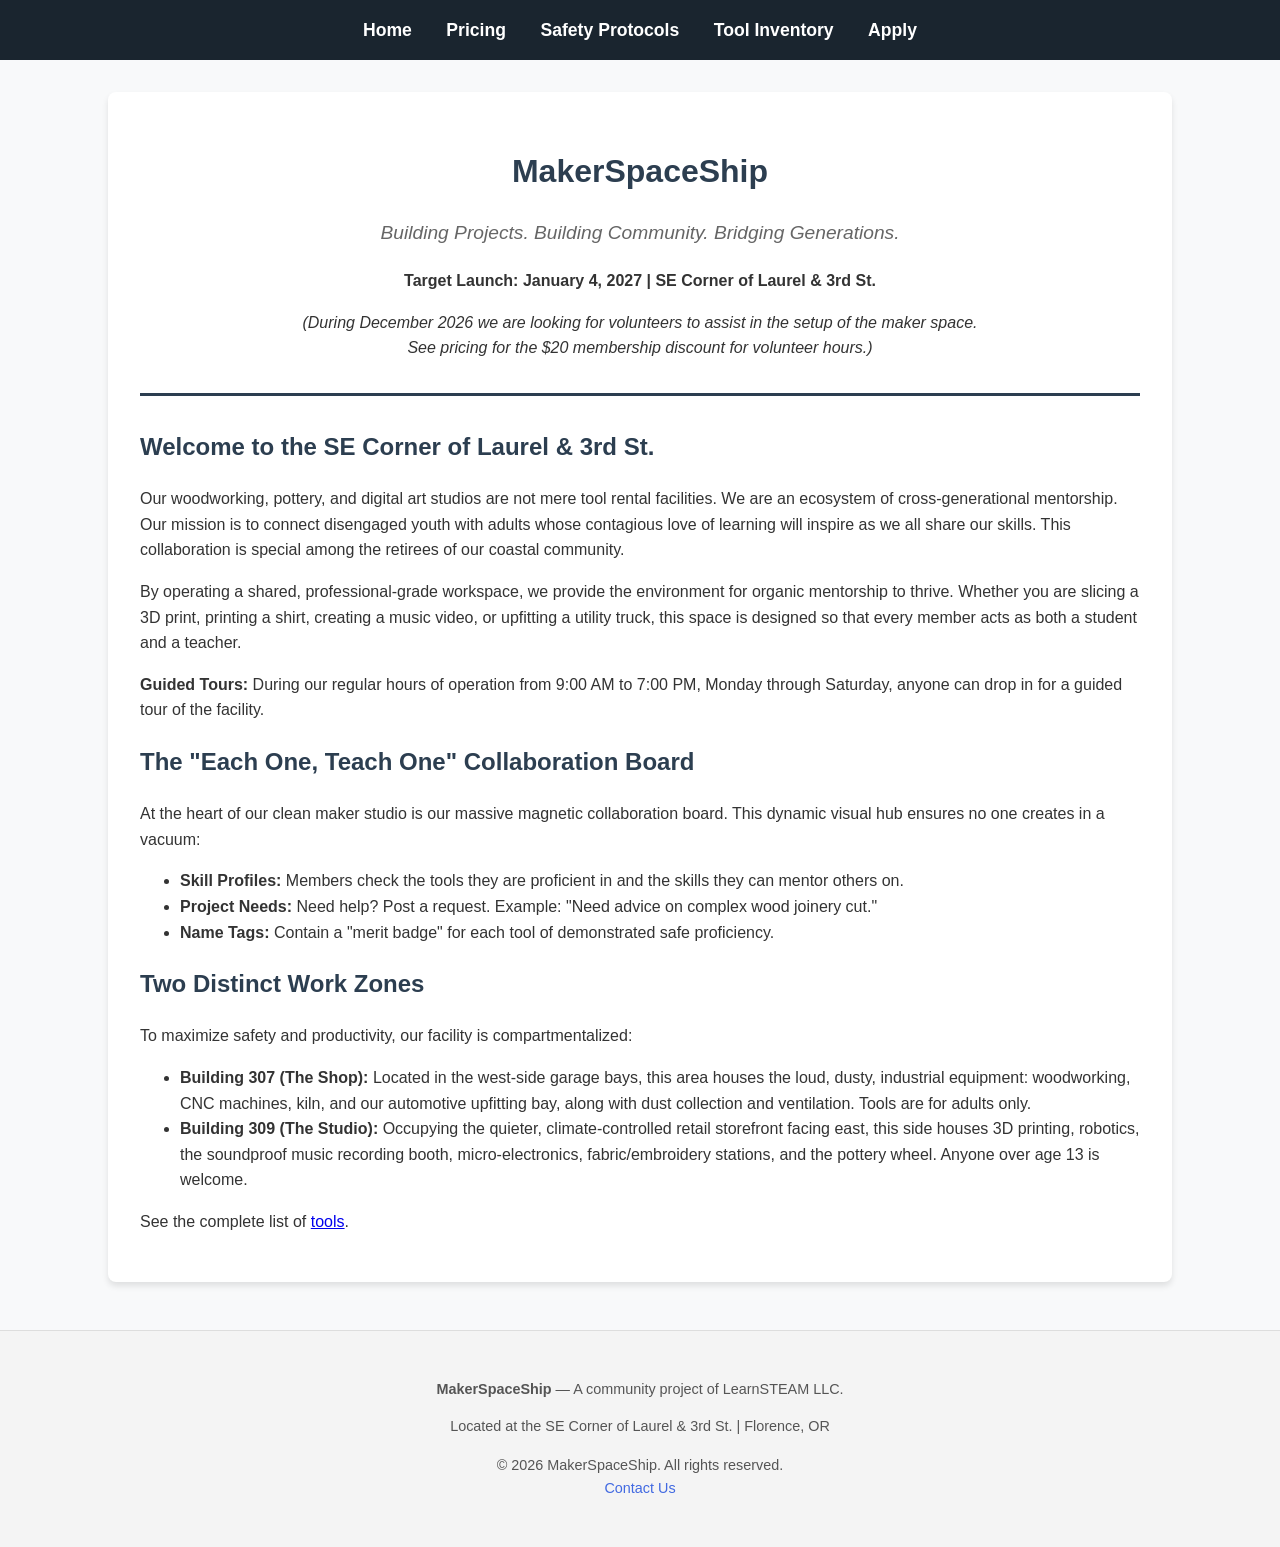
==== index.html @ c127ae03 "Rename index.htm to index.html" ====
<!DOCTYPE html>
<html lang="en">
<head>
  <meta charset="UTF-8">
  <title>MakerSpaceShip | Florence, OR</title>
  <link rel="stylesheet" href="style.css">
</head>
<body>

  <div class="container">
    <header>
      <h1>MakerSpaceShip</h1>
      <p class="hero-subtitle">Building Projects. Building Community. Bridging Generations.</p>
      <p><strong>Target Launch: January 4, 2027 | SE Corner of Laurel & 3rd St.</strong></p>
      <p><em>(During December 2026 we are looking for volunteers to assist in the setup of the maker space. <br>See pricing for the $20 membership discount for volunteer hours.)</em></p>
    </header>

    <main>
      <h2>Welcome to the SE Corner of Laurel & 3rd St.</h2>
      <p>Our woodworking, pottery, and digital art studios are not mere tool rental facilities. We are an ecosystem of cross-generational mentorship. Our mission is to connect disengaged youth with adults whose contagious love of learning will inspire as we all share our skills. This collaboration is special among the retirees of our coastal community.</p>
      
      <p>By operating a shared, professional-grade workspace, we provide the environment for organic mentorship to thrive. Whether you are slicing a 3D print, printing a shirt, creating a music video, or upfitting a utility truck, this space is designed so that every member acts as both a student and a teacher.</p>

      <p><strong>Guided Tours:</strong> During our regular hours of operation from 9:00 AM to 7:00 PM, Monday through Saturday, anyone can drop in for a guided tour of the facility.</p>

      <h2>The "Each One, Teach One" Collaboration Board</h2>
      <p>At the heart of our clean maker studio is our massive magnetic collaboration board. This dynamic visual hub ensures no one creates in a vacuum:</p>
      <ul>
        <li><strong>Skill Profiles:</strong> Members check the tools they are proficient in and the skills they can mentor others on.</li>
        <li><strong>Project Needs:</strong> Need help? Post a request. Example: "Need advice on complex wood joinery cut."</li>
        <li><strong>Name Tags:</strong> Contain a "merit badge" for each tool of demonstrated safe proficiency.</li>
      </ul>

      <h2>Two Distinct Work Zones</h2>
      <p>To maximize safety and productivity, our facility is compartmentalized:</p>
      <ul>
        <li><strong>Building 307 (The Shop):</strong> Located in the west-side garage bays, this area houses the loud, dusty, industrial equipment: woodworking, CNC machines, kiln, and our automotive upfitting bay, along with dust collection and ventilation. Tools are for adults only.</li>
        <li><strong>Building 309 (The Studio):</strong> Occupying the quieter, climate-controlled retail storefront facing east, this side houses 3D printing, robotics, the soundproof music recording booth, micro-electronics, fabric/embroidery stations, and the pottery wheel. Anyone over age 13 is welcome. </li>
      </ul>
      <p>See the complete list of <a href="tools.htm">tools</a>.</p>
    </main>
  </div>

    </main>
  </div>

  <!-- Link to the dynamic navigation menu -->
  <script src="header.js"></script>
  <!-- Link to the dynamic footer -->
  <script src="footer.js"></script>
</body>
</html>


</body>
</html>
---- style.css ----
/* makerspace/style.css */
:root {
  --primary-color: #2c3e50;
  --secondary-color: #e74c3c;
  --bg-color: #f8f9fa;
  --text-color: #333;
  --nav-bg: #1a252f;
  --border-color: #ddd;
}

body {
  font-family: 'Segoe UI', Tahoma, Geneva, Verdana, sans-serif;
  line-height: 1.6;
  color: var(--text-color);
  background-color: var(--bg-color);
  margin: 0;
  padding: 0;
}

/* Navigation */
nav {
  background: var(--nav-bg);
  padding: 1rem 0;
  text-align: center;
}

nav a {
  color: #fff;
  text-decoration: none;
  margin: 0 15px;
  font-weight: bold;
  font-size: 1.1rem;
  transition: color 0.3s;
}

nav a:hover {
  color: var(--secondary-color);
}

/* Layout */
.container {
  max-width: 1000px;
  margin: 2rem auto;
  padding: 2rem;
  background: #fff;
  box-shadow: 0 4px 6px rgba(0,0,0,0.1);
  border-radius: 8px;
}

header {
  text-align: center;
  margin-bottom: 2rem;
  padding-bottom: 1rem;
  border-bottom: 3px solid var(--primary-color);
}

h1, h2, h3 {
  color: var(--primary-color);
}

.hero-subtitle {
  font-size: 1.2rem;
  color: #666;
  font-style: italic;
}

/* Tables */
table {
  width: 100%;
  border-collapse: collapse;
  margin: 1.5rem 0;
}

th, td {
  padding: 12px;
  border: 1px solid var(--border-color);
  text-align: left;
}

th {
  background-color: var(--primary-color);
  color: #fff;
}

/* Forms */
.form-group {
  margin-bottom: 1.5rem;
}

label {
  display: block;
  font-weight: bold;
  margin-bottom: 0.5rem;
}

input[type="text"],
input[type="email"],
input[type="tel"],
select,
textarea {
  width: 100%;
  padding: 10px;
  border: 1px solid var(--border-color);
  border-radius: 4px;
  font-family: inherit;
}

.checkbox-group {
  display: flex;
  align-items: center;
  margin-bottom: 0.5rem;
}

.checkbox-group input {
  margin-right: 10px;
  width: auto;
}

button {
  background: var(--primary-color);
  color: #fff;
  border: none;
  padding: 10px 20px;
  font-size: 1.1rem;
  cursor: pointer;
  border-radius: 4px;
}

button:hover {
  background: var(--secondary-color);
}

/* Print Styles for Release Form */
@media print {
  nav, button { display: none; }
  .container { box-shadow: none; margin: 0; padding: 0; }
  body { background: #fff; }
}
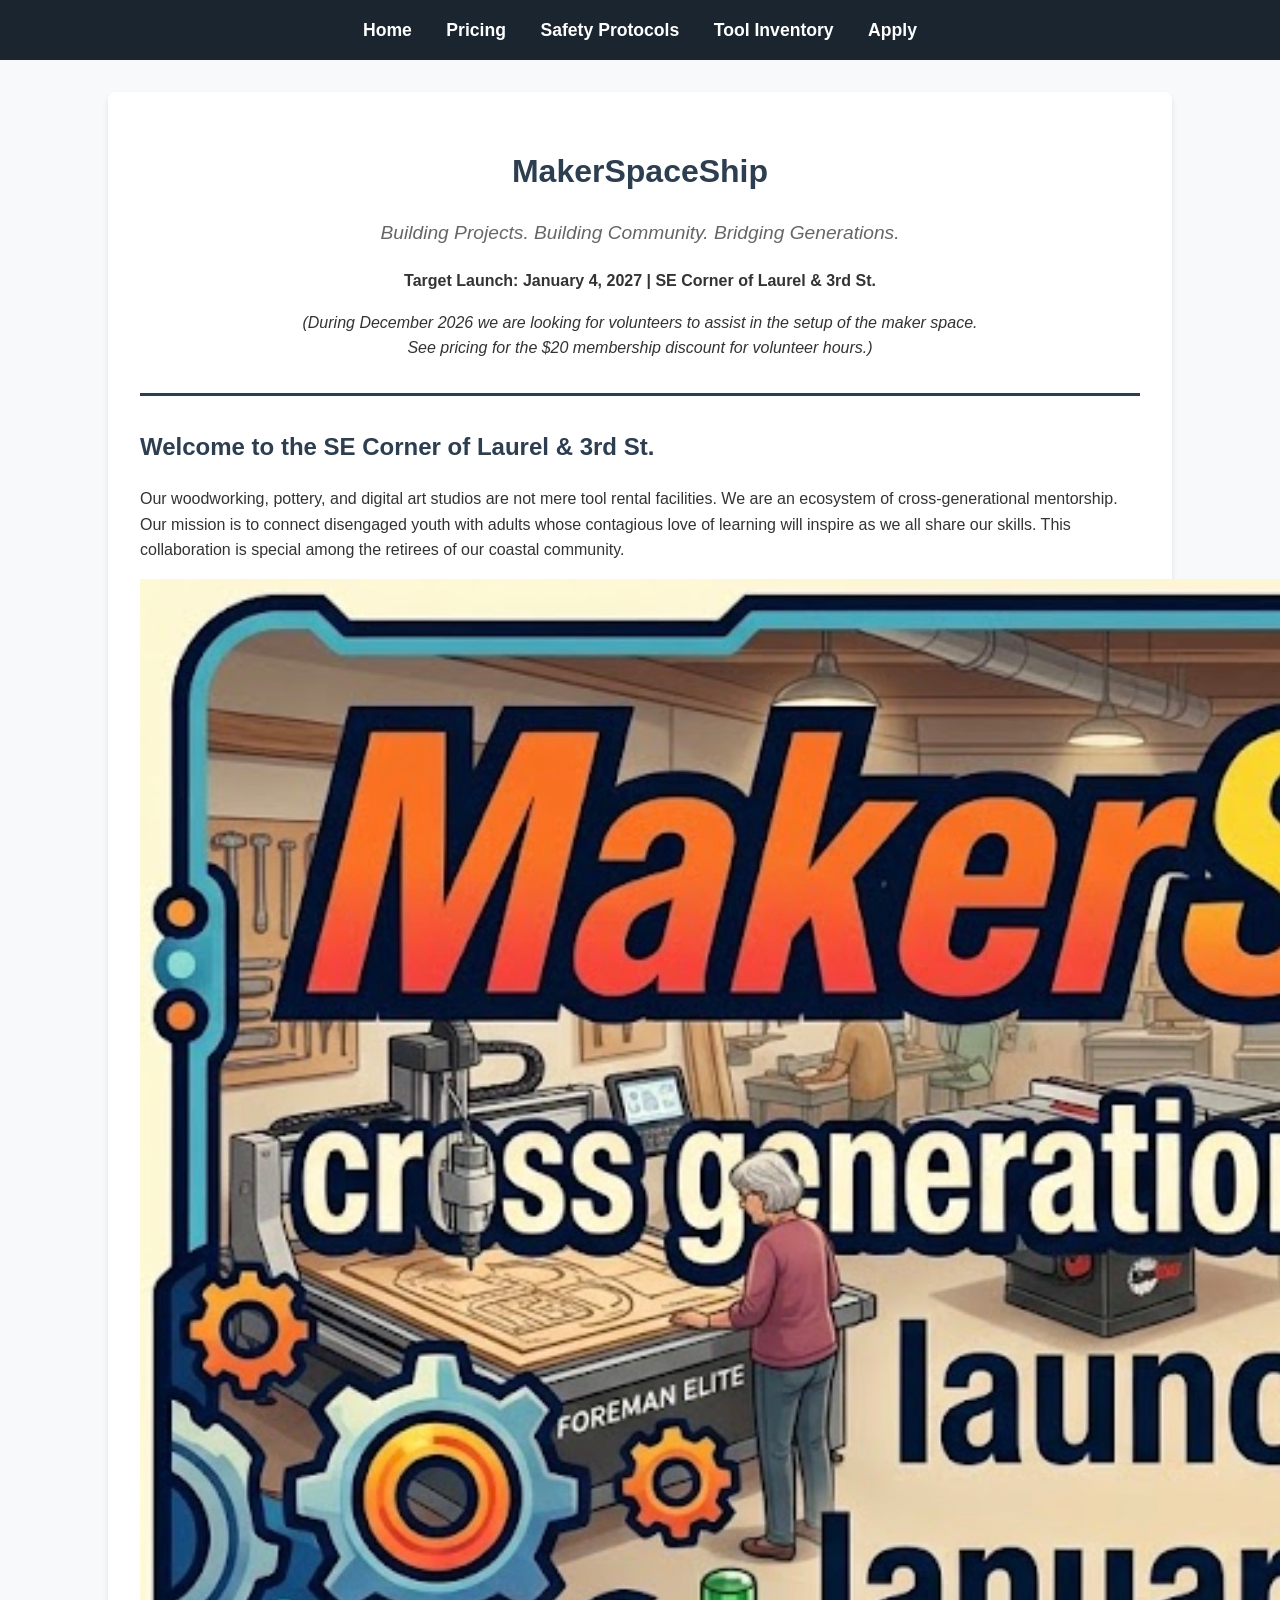
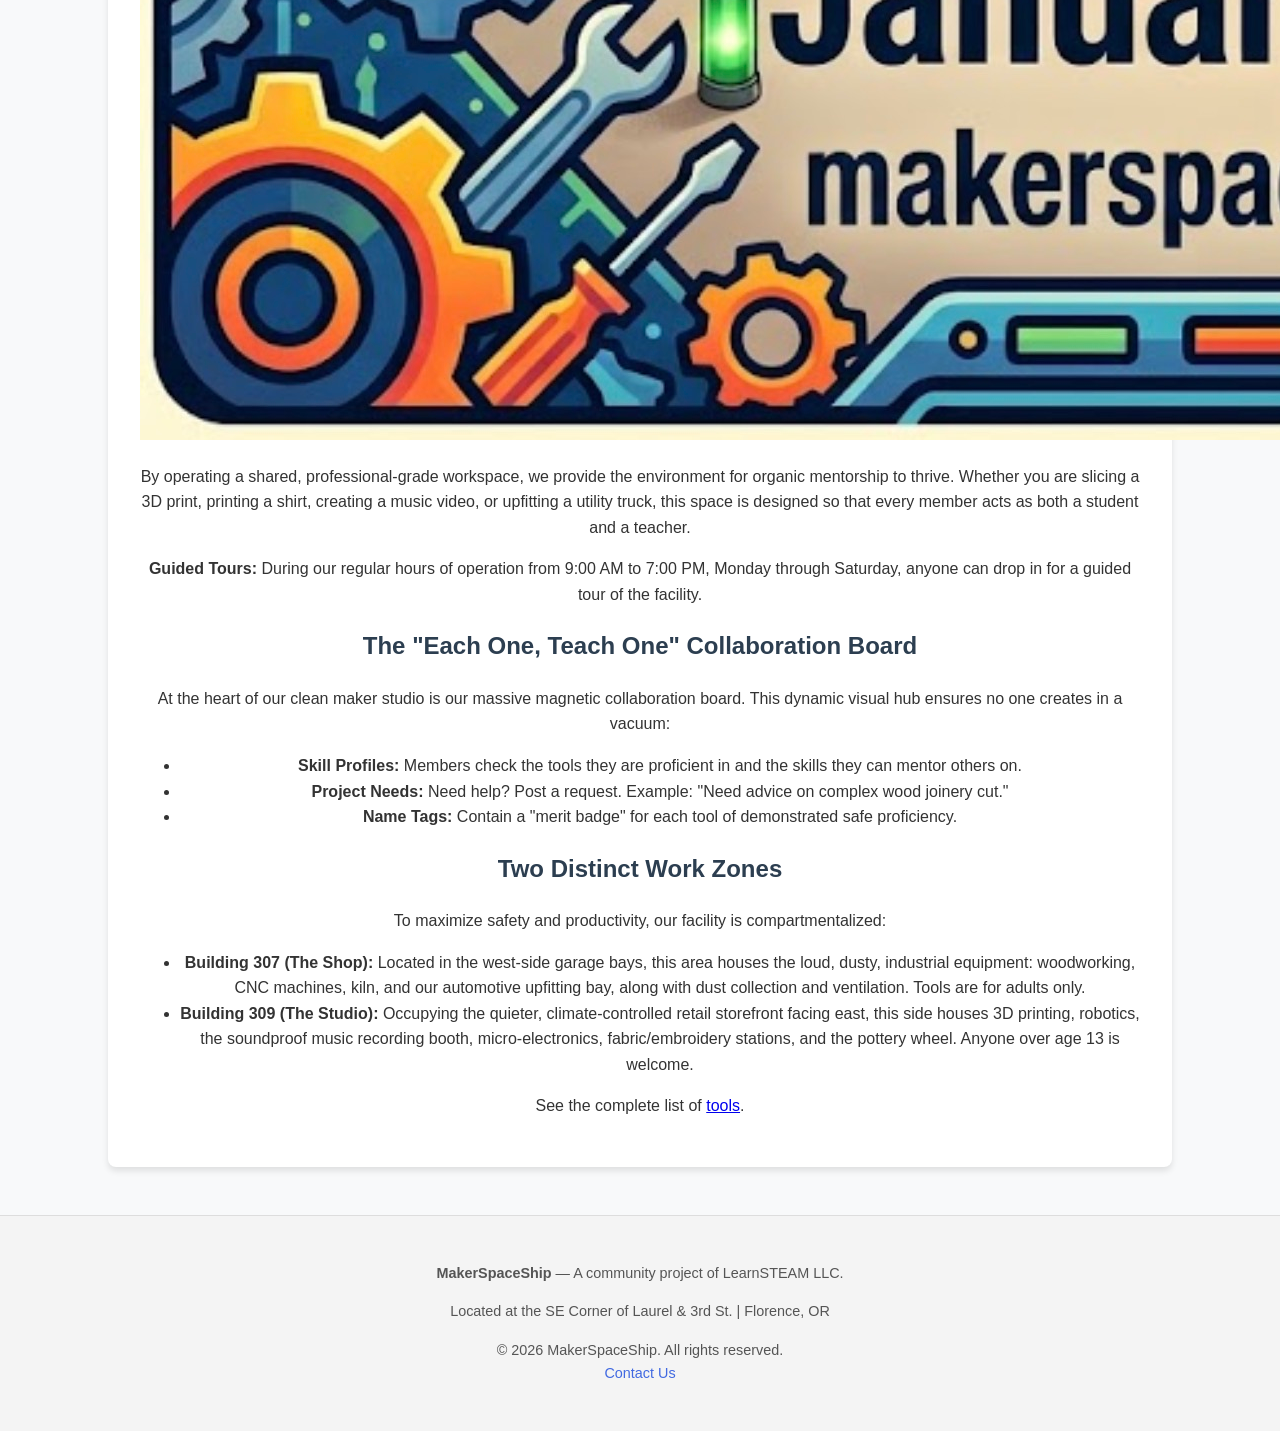
==== commit eabd7b2a: "Update index.html" ====
--- a/index.html
+++ b/index.html
@@ -18,7 +18,7 @@
     <main>
       <h2>Welcome to the SE Corner of Laurel & 3rd St.</h2>
       <p>Our woodworking, pottery, and digital art studios are not mere tool rental facilities. We are an ecosystem of cross-generational mentorship. Our mission is to connect disengaged youth with adults whose contagious love of learning will inspire as we all share our skills. This collaboration is special among the retirees of our coastal community.</p>
-      
+      <center><img src="MSS_banner.jpg"</center> <br>
       <p>By operating a shared, professional-grade workspace, we provide the environment for organic mentorship to thrive. Whether you are slicing a 3D print, printing a shirt, creating a music video, or upfitting a utility truck, this space is designed so that every member acts as both a student and a teacher.</p>
 
       <p><strong>Guided Tours:</strong> During our regular hours of operation from 9:00 AM to 7:00 PM, Monday through Saturday, anyone can drop in for a guided tour of the facility.</p>
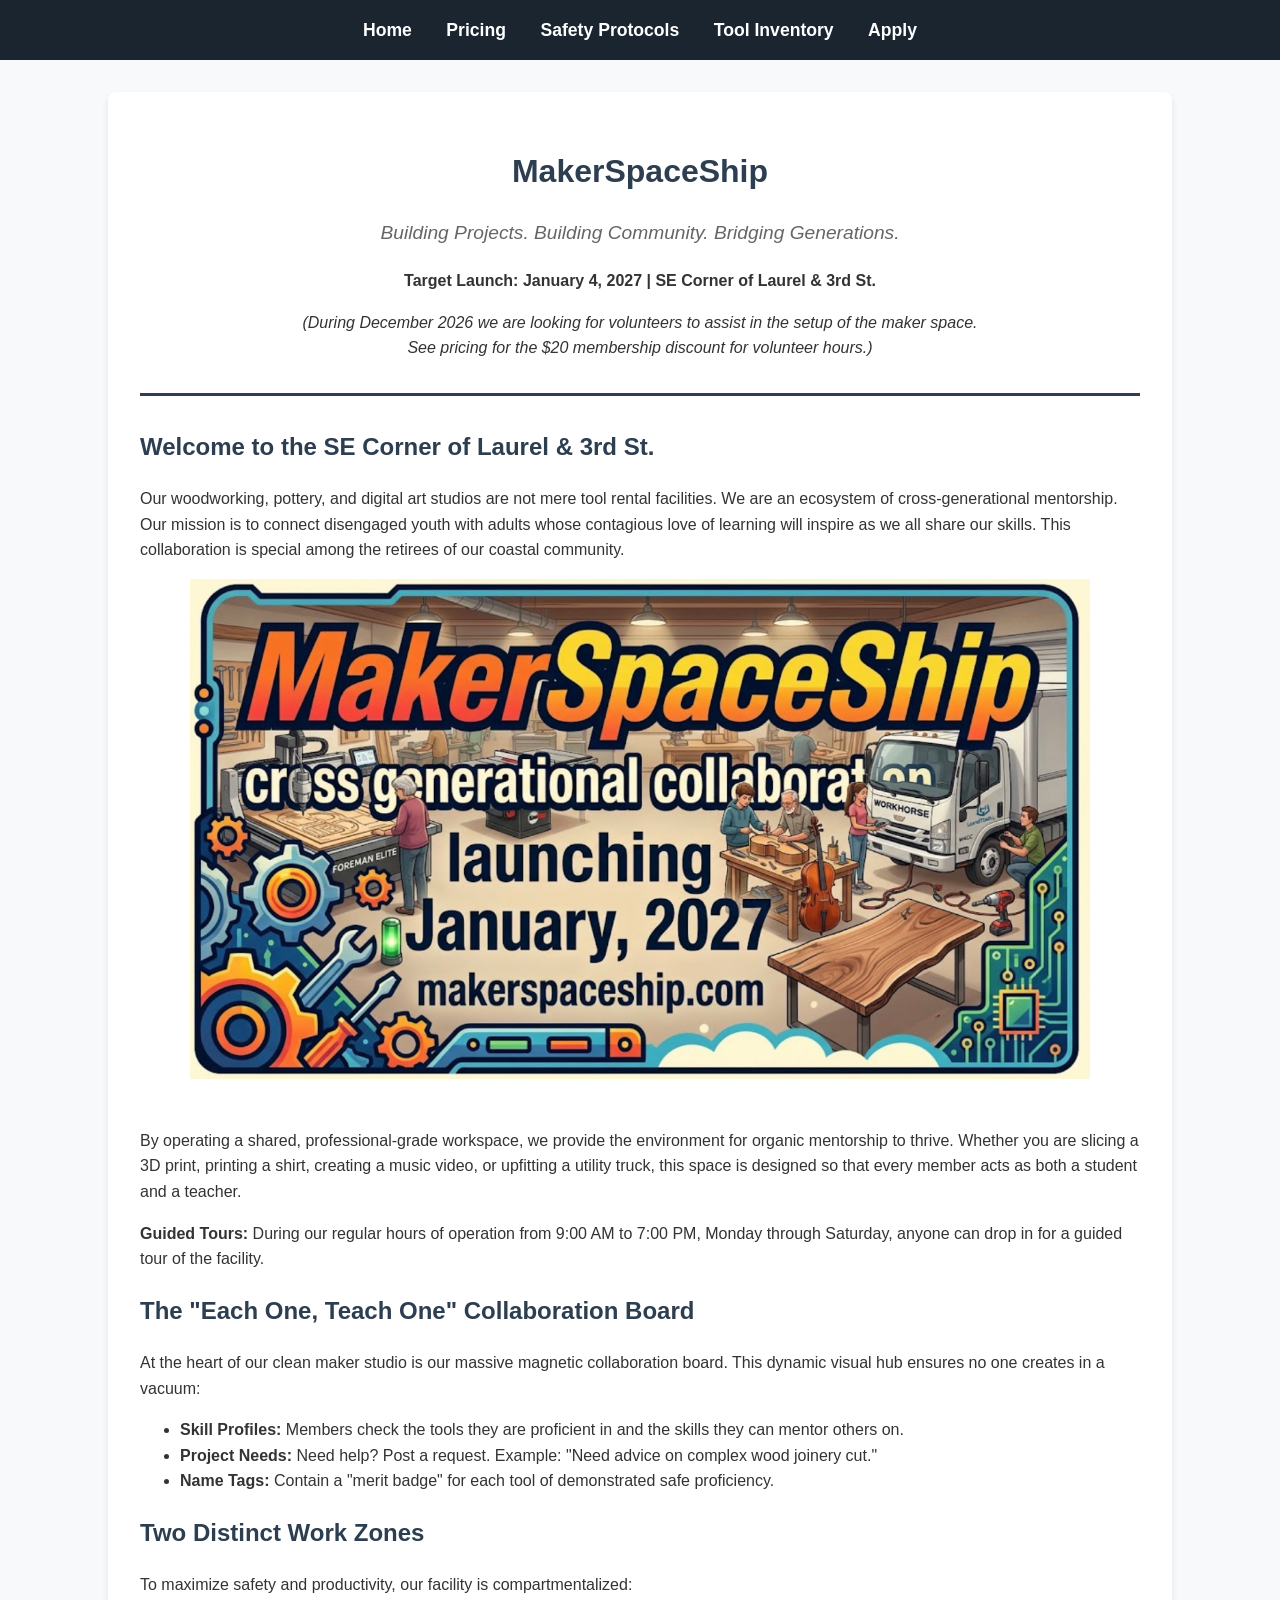
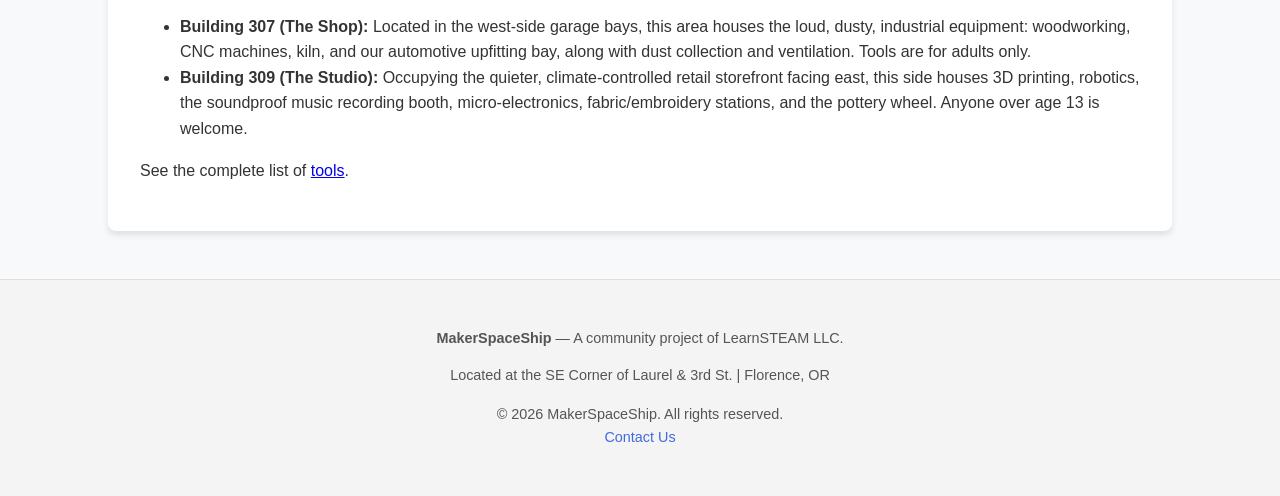
==== commit 4b2abbe9: "Update index.html Resize banner" ====
--- a/index.html
+++ b/index.html
@@ -18,7 +18,14 @@
     <main>
       <h2>Welcome to the SE Corner of Laurel & 3rd St.</h2>
       <p>Our woodworking, pottery, and digital art studios are not mere tool rental facilities. We are an ecosystem of cross-generational mentorship. Our mission is to connect disengaged youth with adults whose contagious love of learning will inspire as we all share our skills. This collaboration is special among the retirees of our coastal community.</p>
-      <center><img src="MSS_banner.jpg"</center> <br>
+  <center>
+
+    <img src="MSS_banner.jpg" alt="MakerSpaceShip banner" style="width: 100%; max-width: 900px; height: auto;">
+
+</center>
+
+<br>
+    
       <p>By operating a shared, professional-grade workspace, we provide the environment for organic mentorship to thrive. Whether you are slicing a 3D print, printing a shirt, creating a music video, or upfitting a utility truck, this space is designed so that every member acts as both a student and a teacher.</p>
 
       <p><strong>Guided Tours:</strong> During our regular hours of operation from 9:00 AM to 7:00 PM, Monday through Saturday, anyone can drop in for a guided tour of the facility.</p>
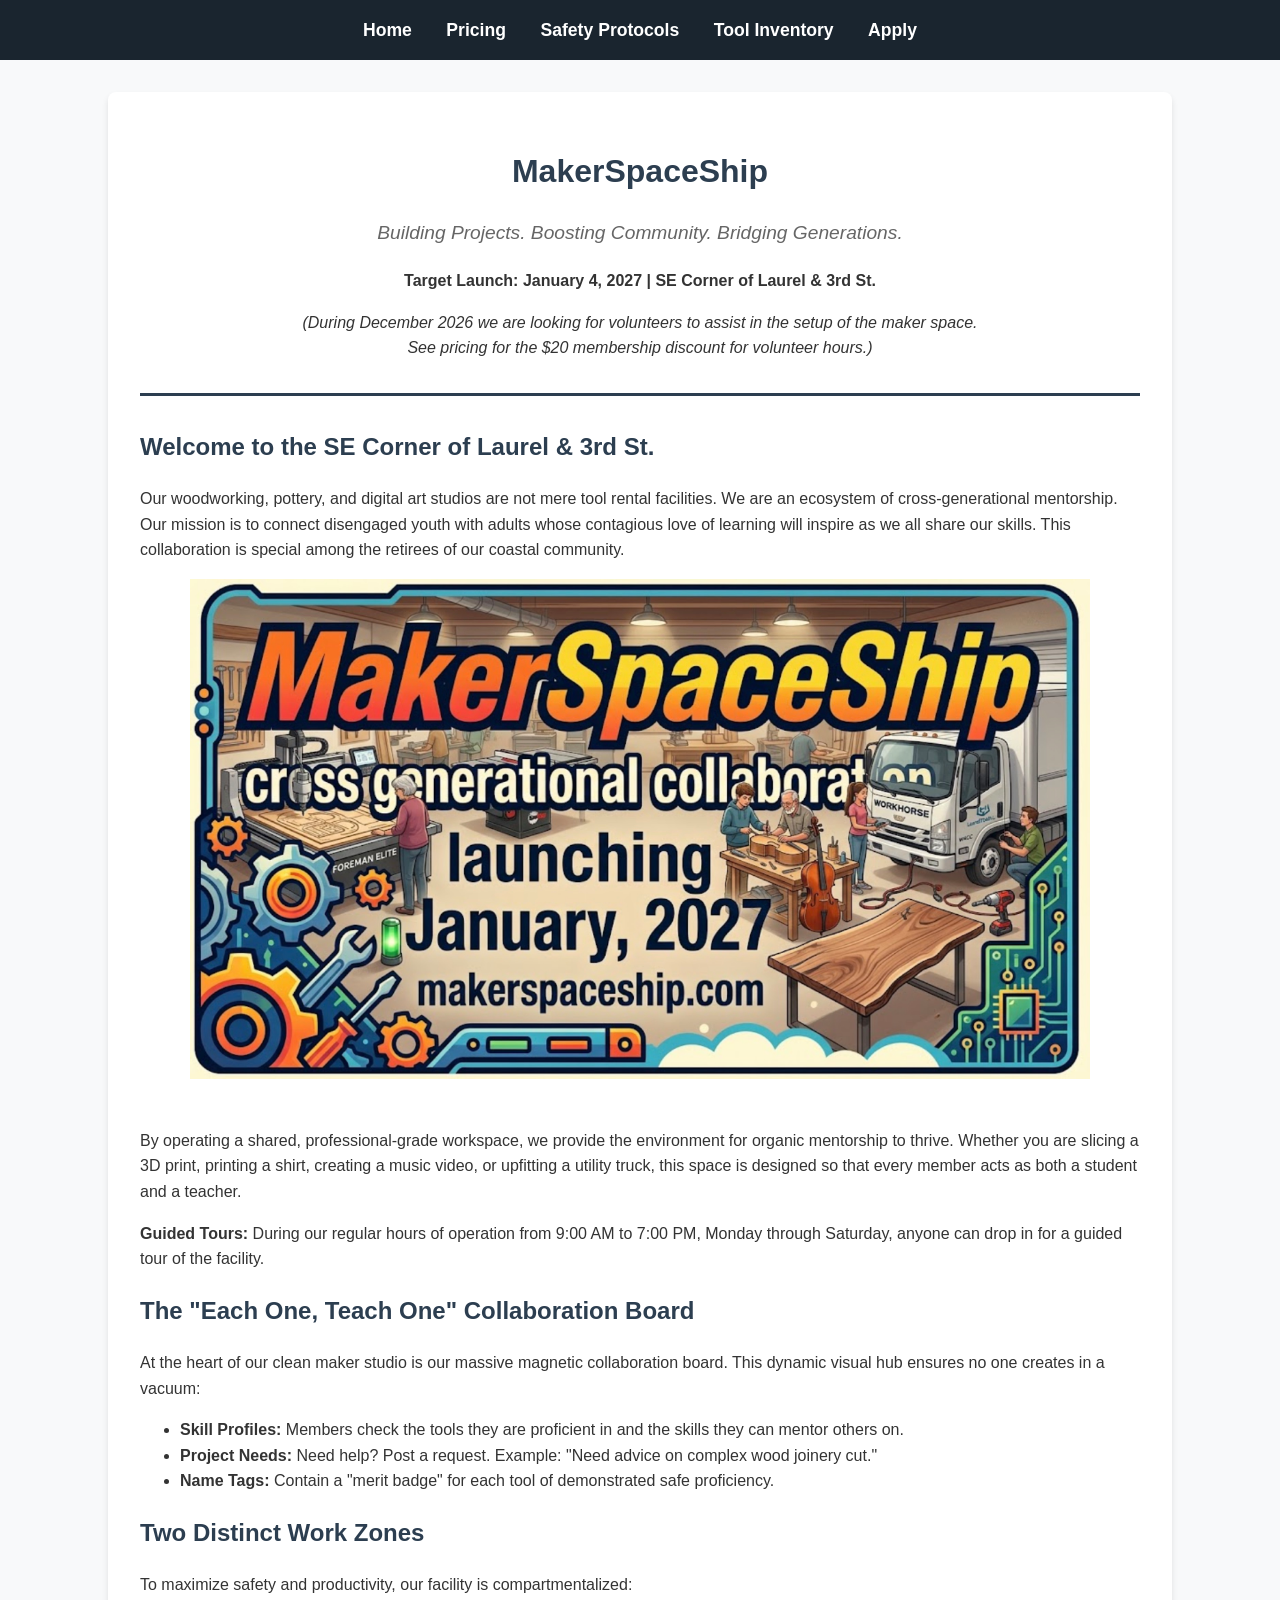
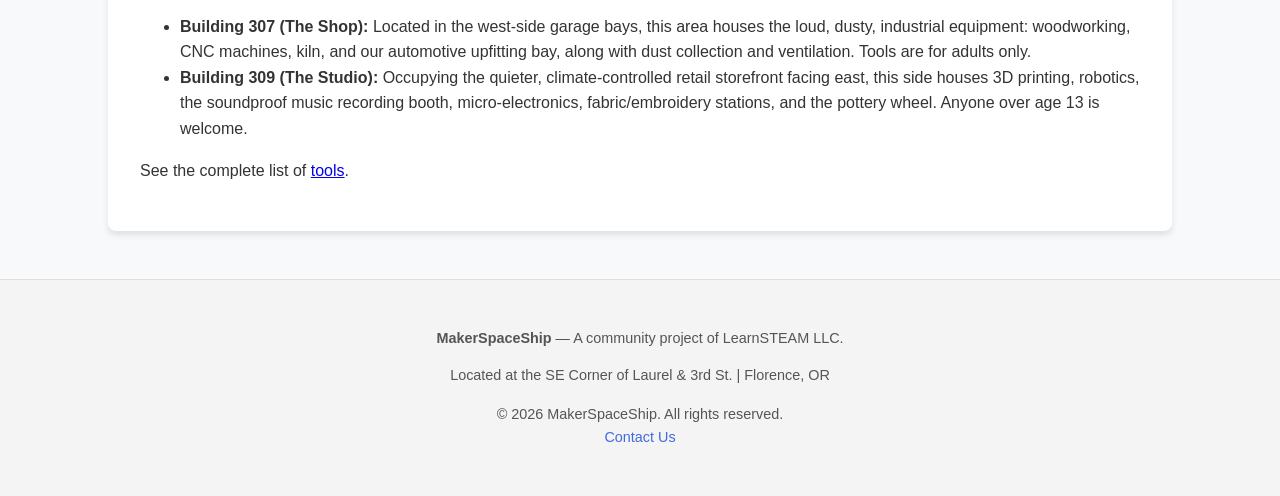
==== commit fad0be29: "Update index.html" ====
--- a/index.html
+++ b/index.html
@@ -10,7 +10,7 @@
   <div class="container">
     <header>
       <h1>MakerSpaceShip</h1>
-      <p class="hero-subtitle">Building Projects. Building Community. Bridging Generations.</p>
+      <p class="hero-subtitle">Building Projects. Boosting Community. Bridging Generations.</p>
       <p><strong>Target Launch: January 4, 2027 | SE Corner of Laurel & 3rd St.</strong></p>
       <p><em>(During December 2026 we are looking for volunteers to assist in the setup of the maker space. <br>See pricing for the $20 membership discount for volunteer hours.)</em></p>
     </header>
